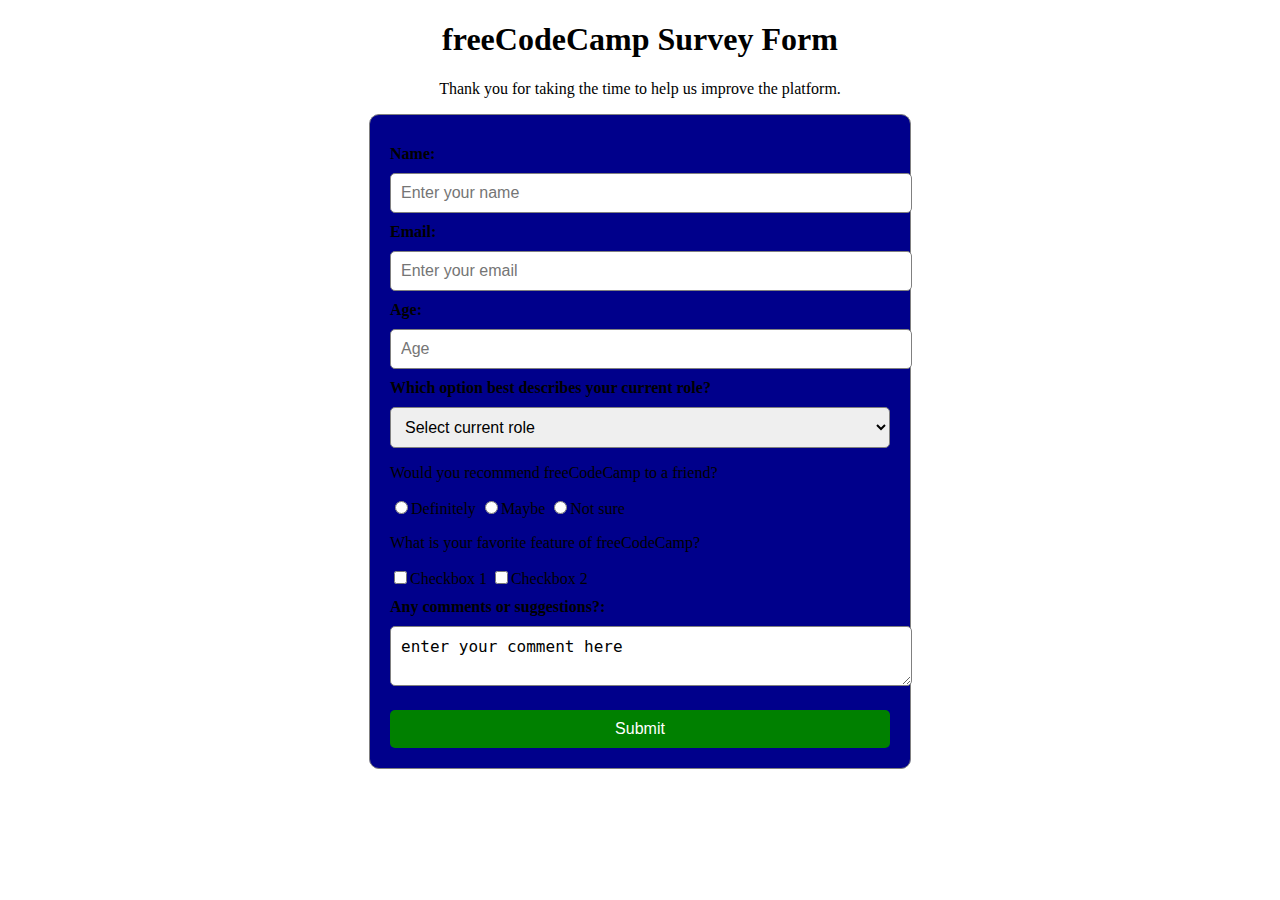
==== survey.html @ d662445d "change name" ====
<!DOCTYPE html>
<html lang="en">
<head>
    <meta charset="UTF-8">
    <meta http-equiv="X-UA-Compatible" content="IE=edge">
    <meta name="viewport" content="width=device-width, initial-scale=1.0">
    <title>Document</title>
    <link rel="stylesheet" href="style.css">
</head>
<body>

    <h1 id="title">freeCodeCamp Survey Form</h1>
<p class="main">Thank you for taking the time to help us improve the platform.</p>
<form id="survey-form">
  <label for="name" id="name-label">Name:</label>
  <input type="text" id="name" placeholder="Enter your name">
  <label for="email" id="email-label">Email:</label>
  <input type="email" id="email" placeholder="Enter your email" required>
  <label for="age" id="number-label">Age:</label>
  <input type="age" id="number" placeholder="Age" min="1" max="100" required>
  <label for="dropdown" id="dropdown-label">Which option best describes your current role?</label>
  <select id="dropdown">
    <option value="option1">Select current role</option>
    <option value="option2">student</option>
    <option value="option2">full time job</option>
    <option value="option2">full time leaner</option>
    <option value="option2">prefer not to say</option>
    <option value="option2">other</option>
  </select>
  <p>Would you recommend freeCodeCamp to a friend?</p>
  <input type="radio" name="radio" value="radio1">Definitely
  <input type="radio" name="radio" value="radio2">Maybe
  <input type="radio" name="radio" value="radio3">Not sure
  <p>What is your favorite feature of freeCodeCamp?</p>
  <input type="checkbox" name="checkbox" value="checkbox1">Checkbox 1
  <input type="checkbox" name="checkbox" value="checkbox2">Checkbox 2
  <label for="comments" id="comments-label">Any comments or suggestions?:</label>
  <textarea id="comments">enter your comment here</textarea>
  <button id="submit" type="submit">Submit</button>
</form>

    
</body>
</html>
---- style.css ----
form {
    width: 500px;
    margin: auto;
    padding: 20px;
    border: 1px solid gray;
    border-radius: 10px;
  }

  h1{
    text-align: center;
  }
  
  .main{
    text-align: center;

  }


  form{
    background-color: darkblue;
    
  }
  
  
  label {
    font-weight: bold;
    margin-top: 10px;
    display: block;
    align-items: center;
    
  }
  
  input[type="text"],
  input[type="email"],
  input[type="Age"],
  textarea {
    width: 100%;
    padding: 10px;
    margin-top: 10px;
    border: 1px solid gray;
    border-radius: 5px;
    font-size: 16px;
  }
  
  select {
    width: 100%;
    padding: 10px;
    margin-top: 10px;
    border: 1px solid gray;
    border-radius: 5px;
    font-size: 16px;
  }
  
  button[type="submit"] {
    width: 100%;
    padding: 10px;
    margin-top: 20px;
    background-color: green;
    color: white;
    border: none;
    border-radius: 5px;
    font-size: 16px;
    cursor: pointer;
  }
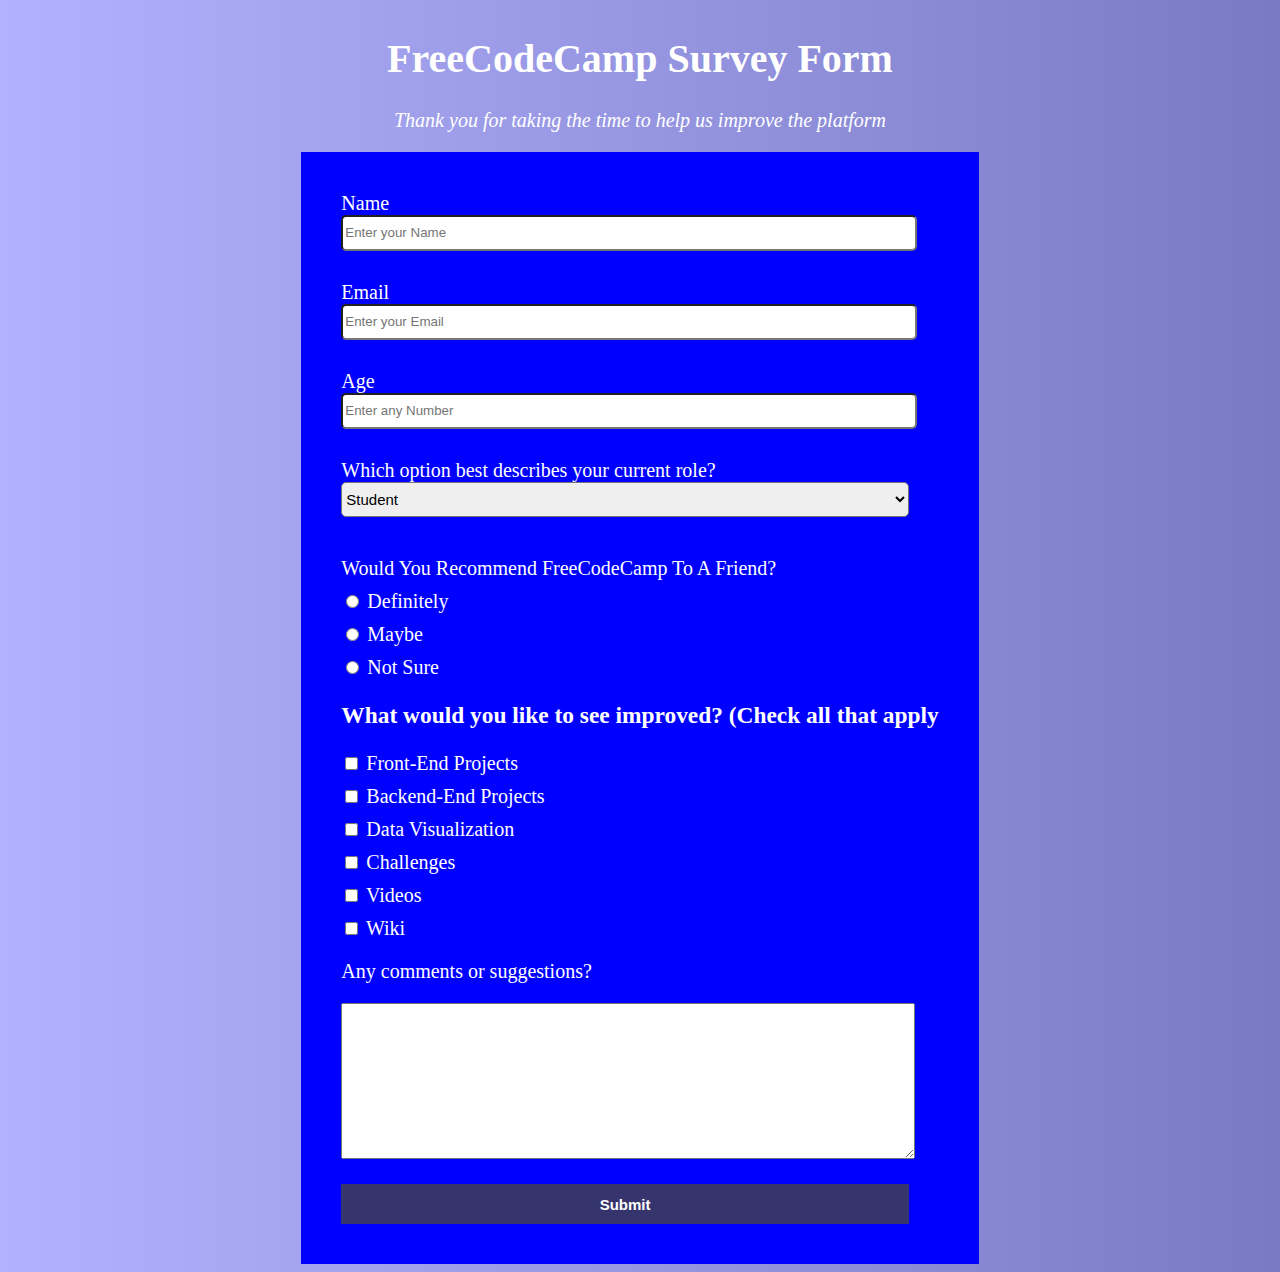
==== commit f6589106: "added files" ====
--- a/survey.html
+++ b/survey.html
@@ -8,37 +8,115 @@
     <link rel="stylesheet" href="style.css">
 </head>
 <body>
+    <h1 id="title">freeCodeCamp Survey Form</h1>
+    <p id="description"><i> Thank you for taking the time to help us improve the platform</i></p>
+    <form action="" id="survey-form">
 
-    <h1 id="title">freeCodeCamp Survey Form</h1>
-<p class="main">Thank you for taking the time to help us improve the platform.</p>
-<form id="survey-form">
-  <label for="name" id="name-label">Name:</label>
-  <input type="text" id="name" placeholder="Enter your name">
-  <label for="email" id="email-label">Email:</label>
-  <input type="email" id="email" placeholder="Enter your email" required>
-  <label for="age" id="number-label">Age:</label>
-  <input type="age" id="number" placeholder="Age" min="1" max="100" required>
-  <label for="dropdown" id="dropdown-label">Which option best describes your current role?</label>
-  <select id="dropdown">
-    <option value="option1">Select current role</option>
-    <option value="option2">student</option>
-    <option value="option2">full time job</option>
-    <option value="option2">full time leaner</option>
-    <option value="option2">prefer not to say</option>
-    <option value="option2">other</option>
-  </select>
-  <p>Would you recommend freeCodeCamp to a friend?</p>
-  <input type="radio" name="radio" value="radio1">Definitely
-  <input type="radio" name="radio" value="radio2">Maybe
-  <input type="radio" name="radio" value="radio3">Not sure
-  <p>What is your favorite feature of freeCodeCamp?</p>
-  <input type="checkbox" name="checkbox" value="checkbox1">Checkbox 1
-  <input type="checkbox" name="checkbox" value="checkbox2">Checkbox 2
-  <label for="comments" id="comments-label">Any comments or suggestions?:</label>
-  <textarea id="comments">enter your comment here</textarea>
-  <button id="submit" type="submit">Submit</button>
+        <div class="form1">
+            <label for="" id="name-label">Name</label><input required type="text" id="name" class="name" placeholder="Enter your Name">
+
+        </div>
+   
+<div class="form1">
+    <label for="" id="email-label">Email</label>
+    <input required type="email" id="email"class="name" placeholder="Enter your Email">
+
+</div>
+
+   
+
+    <div class="form1">
+        <label for="" id="number-label">Age</label>
+        <input type="number" name="age" id="number" class="name" min="10" max="200" placeholder="Enter any Number">
+
+    </div>
+   
+    <label for="" id="dropdown-label">Which option best describes your current role?</label>
+<div class="form">
+   
+    <select name="dropdown" id="dropdown" class="nameSelect">
+        <option value="" >student</option>
+        <option value="1">teacher</option>
+        <option value="2">employed</option>
+        <option value="3">unemployed</option>
+    </select>
+
+</div>
+  
+<div class="form">
+    <label for="" id="label-radio">Would you recommend freeCodeCamp to a friend?</label>
+</div>
+
+<div class="form">  <input type="radio" name="choice" id="" value="1" class="radio">
+    <label for="" class="radio">Definitely</label>
+</div>
+  
+<div class="form">
+    <input type="radio" name="choice" id="" value="2" class="radio">
+    <label for="" class="radio">maybe</label>
+
+</div>
+  
+<div class="form">
+    <input type="radio" name="choice" id="" value="3" class="radio">
+    <label for="" class="radio">not sure</label>
+
+</div>
+  
+
+   <h3>What would you like to see improved? (Check all that apply</h3>
+
+   <div class="form">
+    <input type="checkbox" name="Projects" id="" value="project1">
+    <label for="">Front-end Projects</label>
+
+
+   </div>
+
+
+   <div class="form">
+    <input type="checkbox" name="Projects" id="" value="project2">
+    <label for="">backend-end Projects</label>
+
+   </div>
+   
+   
+<div class="form">
+    <input type="checkbox" name="Projects" id="" value="project3">
+    <label for="">Data Visualization
+    </label>
+
+</div>
+   
+<div class="form">
+    <input type="checkbox" name="Projects" id="" value="project4">
+    <label for="">challenges</label>
+
+</div>
+
+<div class="form">
+    <input type="checkbox" name="Projects" id="" value="project5">
+    <label for="">Videos</label>
+
+</div>
+   
+<div class="form">
+    <input type="checkbox" name="Projects" id="" value="project6">
+    <label for="">wiki</label>
+
+</div>
+  
+
+    <p>Any comments or suggestions?</p>
+
+    <textarea name="write" id="textarea" cols="30" rows="10">
+
+    </textarea>
+   
+    <button type="submit" id="submit">submit</button>
+
 </form>
+    <!-- <input type="email" name="" id=""> -->
 
-    
 </body>
 </html>--- a/style.css
+++ b/style.css
@@ -1,65 +1,76 @@
-form {
-    width: 500px;
-    margin: auto;
-    padding: 20px;
-    border: 1px solid gray;
-    border-radius: 10px;
-  }
+body{
+  display: flex;
+  flex-direction: column;
+  /* background-repeat: no-repeat; */
+  /* background-image: url("https://images.pexels.com/photos/3184357/pexels-photo-3184357.jpeg?auto=compress&cs=tinysrgb&w=800"); */
 
-  h1{
-    text-align: center;
-  }
+  background-image: linear-gradient(90deg, rgba(100,100,280,0.5), rgba(107,107,189,0.9)), url(https://images.pexels.com/photos/3184357/pexels-photo-3184357.jpeg?auto=compress&cs=tinysrgb&w=800);
+  background-size: cover;
+  background-position: center;
+  justify-content: center;
+  align-items: center;
+  color: white;
+  font-size: 20px;
+ 
+}
+#survey-form{
+  margin: 0 auto;
+  background-color: blue;
+  padding: 40px;
+}
+.radio-form{
+  display: flex;
+  flex-direction: column;
+}
+#description{
+  margin-top: 0;
+  /* background-color: aquamarine; */
   
-  .main{
-    text-align: center;
+  /* margin-bottom: 0; */
+  /* margin: 0 0; */
+}
+#title{
+  text-transform: capitalize;
+}
+.name{
+  width: 95%;
+  height: 30px;
+  border-radius: 5px;
+  /* text-transform: capitalize; */
+}
+.form1{
+  display: flex;
+  flex-direction: column;
+  margin-bottom: 30px;
+}
+.nameSelect{
+  width: 95%;
+  height: 35px;
+  text-transform: capitalize;
+  font-size: 15px;
+  margin-bottom: 30px;
+  border-radius: 5px;
 
-  }
+}
+.form{
+  margin-bottom: 10px;
+  text-transform: capitalize;
+  
+}
+#textarea{
+  width: 95%;
 
+}
+#submit{
+  width: 95%;
+  margin-top: 20px;
+  height: 40px;
+  background-color: rgb(54, 52, 108);
+  border: none;
+  color: white;
+  text-transform: capitalize;
+  font-size: 15px;
+  font-weight: bold;
+  font-family: sans-serif;
 
-  form{
-    background-color: darkblue;
-    
-  }
-  
-  
-  label {
-    font-weight: bold;
-    margin-top: 10px;
-    display: block;
-    align-items: center;
-    
-  }
-  
-  input[type="text"],
-  input[type="email"],
-  input[type="Age"],
-  textarea {
-    width: 100%;
-    padding: 10px;
-    margin-top: 10px;
-    border: 1px solid gray;
-    border-radius: 5px;
-    font-size: 16px;
-  }
-  
-  select {
-    width: 100%;
-    padding: 10px;
-    margin-top: 10px;
-    border: 1px solid gray;
-    border-radius: 5px;
-    font-size: 16px;
-  }
-  
-  button[type="submit"] {
-    width: 100%;
-    padding: 10px;
-    margin-top: 20px;
-    background-color: green;
-    color: white;
-    border: none;
-    border-radius: 5px;
-    font-size: 16px;
-    cursor: pointer;
-  }
-  +} 